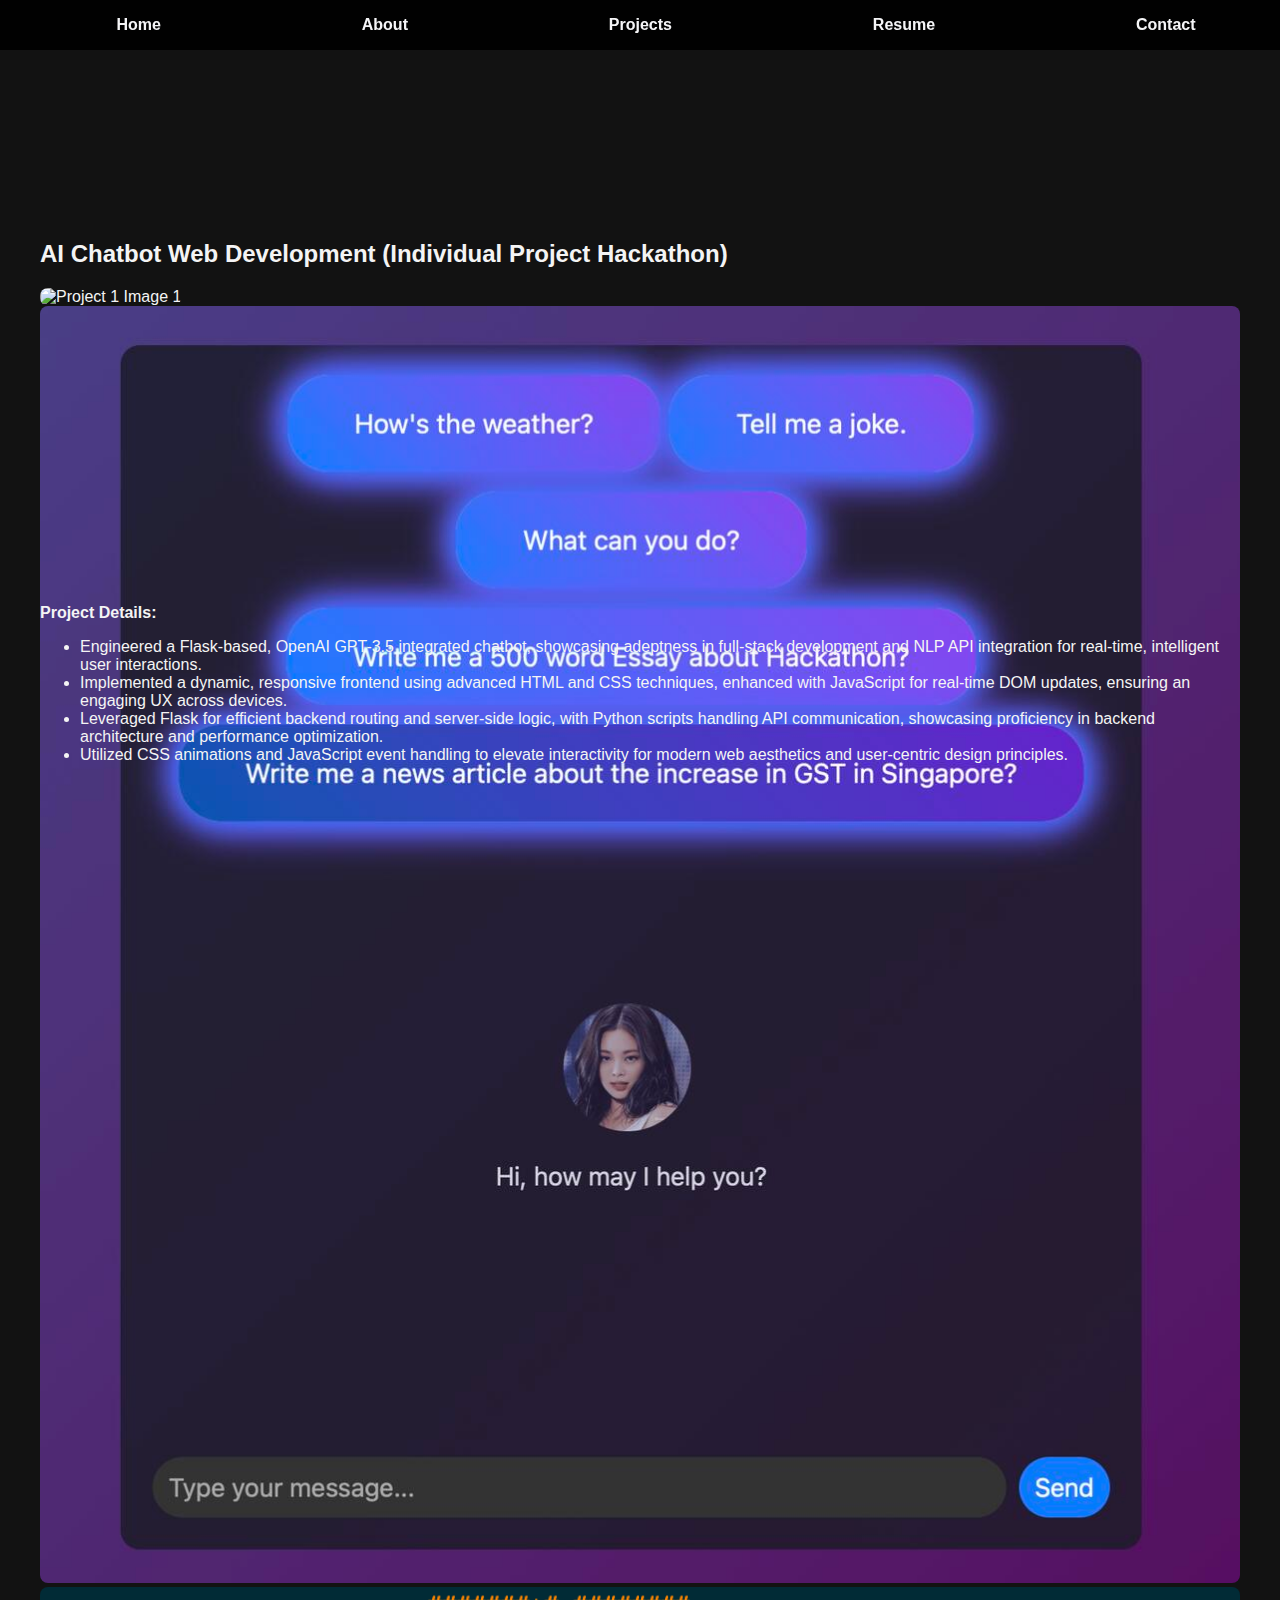
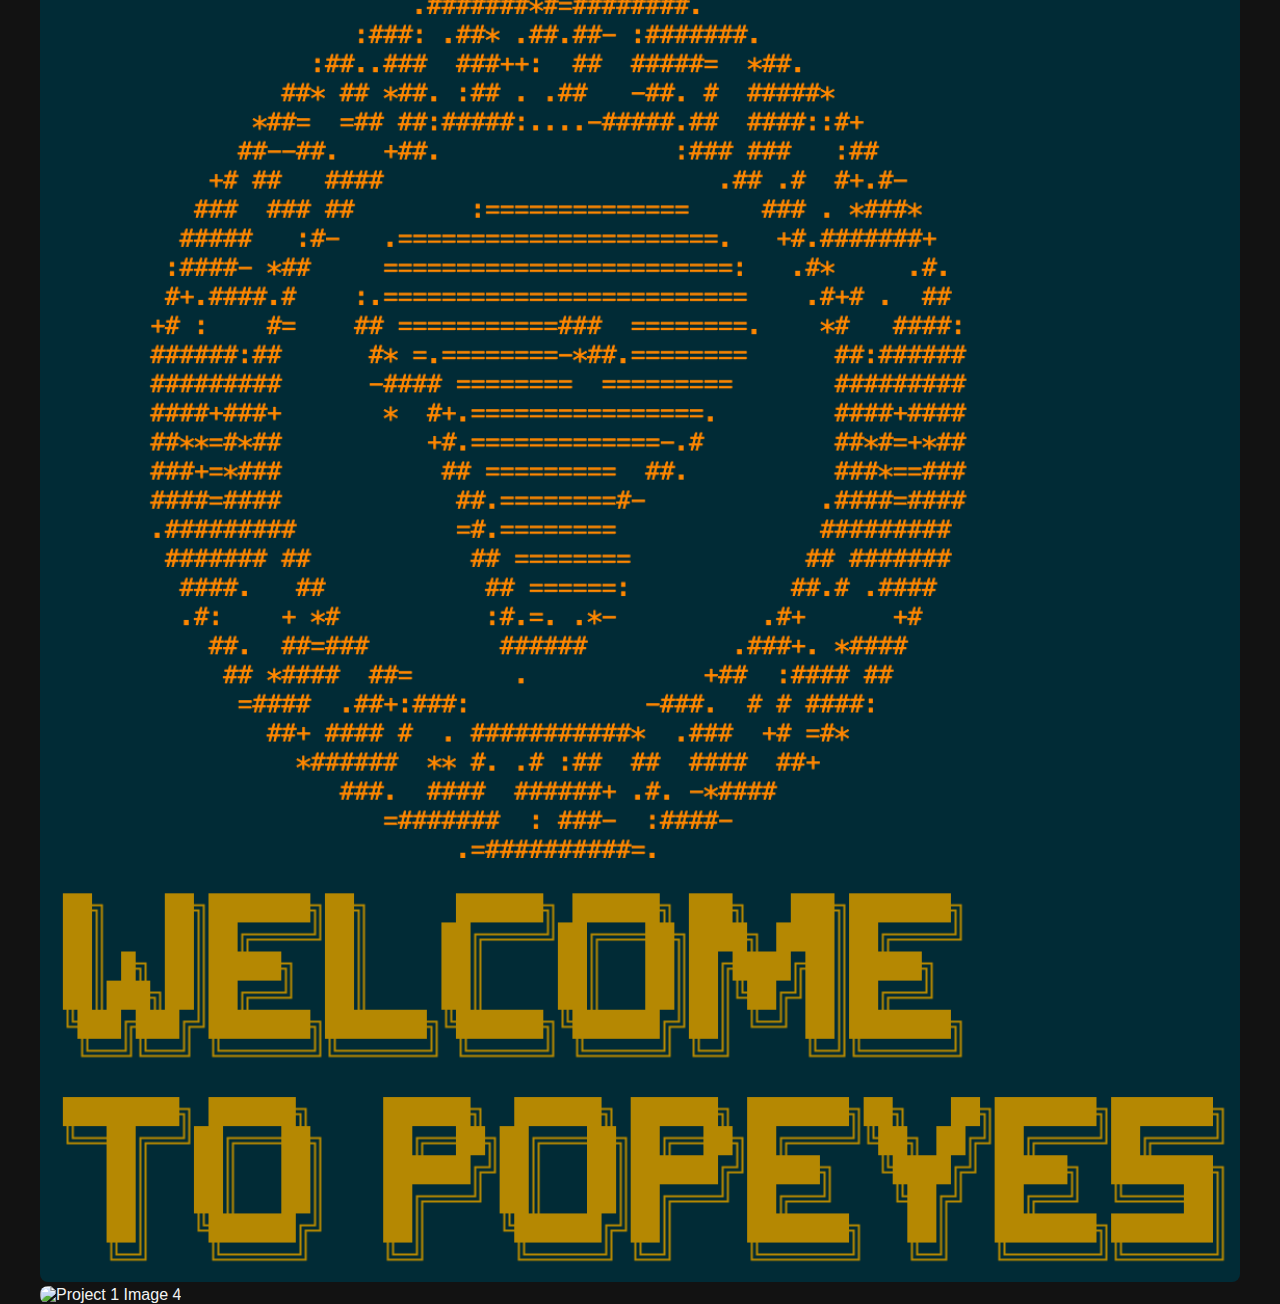
==== project-details/project1.html @ b9d49069 "Add project details pages, implement dark mode, real-time background animation, and Swiper.js for al" ====
<!DOCTYPE html>
<html lang="en">
<head>
  <meta charset="UTF-8">
  <meta name="viewport" content="width=device-width, initial-scale=1.0">
  <title>Project 1 Details</title>
  <link rel="stylesheet" href="../css/styles.css">
</head>
<body>
  <header>
    <div class="header-wrapper">
      <span class="menu-logo hp-viewport fas fa-ellipsis-h"></span>
      <ul class="header-list">
        <li class="header-content hp-viewport"><a href="../index.html#home">Home</a></li>
        <li class="header-content hp-viewport"><a href="../index.html#about">About</a></li>
        <li class="header-content hp-viewport"><a href="../index.html#projects">Projects</a></li>
        <li class="header-content hp-viewport"><a href="../index.html#resume">Resume</a></li>
        <li class="header-content hp-viewport"><a href="../index.html#contact">Contact</a></li>
      </ul>
    </div>
  </header>

  <main>
    <section id="project-details" class="full-height" data-aos="fade-up">
      <div class="container">
        <h2>AI Chatbot Web Development (Individual Project Hackathon)</h2>
        <div class="swiper-container">
          <div class="swiper-wrapper">
            <div class="swiper-slide"><img src="../images/project1/img1.png" alt="Project 1 Image 1"></div>
            <div class="swiper-slide"><img src="../images/project1/img2.jpeg" alt="Project 1 Image 2"></div>
            <div class="swiper-slide"><img src="../images/project1/img3.jpg" alt="Project 1 Image 3"></div>
            <div class="swiper-slide"><img src="../images/project1/img4.png" alt="Project 1 Image 4"></div>
          </div>
          <div class="swiper-pagination"></div>
          <div class="swiper-button-next"></div>
          <div class="swiper-button-prev"></div>
        </div>
        <p><strong>Project Details:</strong></p>
        <ul>
          <li>Engineered a Flask-based, OpenAI GPT-3.5 integrated chatbot, showcasing adeptness in full-stack development and NLP API integration for real-time, intelligent user interactions.</li>
          <li>Implemented a dynamic, responsive frontend using advanced HTML and CSS techniques, enhanced with JavaScript for real-time DOM updates, ensuring an engaging UX across devices.</li>
          <li>Leveraged Flask for efficient backend routing and server-side logic, with Python scripts handling API communication, showcasing proficiency in backend architecture and performance optimization.</li>
          <li>Utilized CSS animations and JavaScript event handling to elevate interactivity for modern web aesthetics and user-centric design principles.</li>
        </ul>
      </div>
    </section>
  </main>

  <script src="https://cdn.jsdelivr.net/npm/aos@2.3.4/dist/aos.js"></script>
  <script src="https://unpkg.com/swiper/swiper-bundle.min.js"></script>
  <script>
    // Initialize AOS
    AOS.init();

    // Initialize Swiper for project image carousels
    new Swiper('.swiper-container', {
      loop: true,
      pagination: {
        el: '.swiper-pagination',
        clickable: true,
      },
      navigation: {
        nextEl: '.swiper-button-next',
        prevEl: '.swiper-button-prev',
      },
    });
  </script>
</body>
</html>
---- css/styles.css ----
body {
    font-family: 'Roboto', 'Helvetica', Arial, sans-serif;
    margin: 0;
    padding: 0;
    background-color: #121212;
    color: #f4f4f4;
    overflow-x: hidden;
  }
  
  #background-animation {
    position: fixed;
    top: 0;
    left: 0;
    width: 100%;
    height: 100%;
    z-index: -1;
    background-color: #121212;
  }
  
  .star {
    position: absolute;
    width: 2px;
    height: 2px;
    background: white;
    box-shadow: 0 0 10px white;
    animation: blink 1s infinite alternate;
  }
  
  @keyframes blink {
    0% {
      opacity: 0;
    }
    100% {
      opacity: 1;
    }
  }
  
  header {
    background: rgba(0, 0, 0, 0.92);
    color: #fff;
    padding: 1rem;
    text-align: center;
    position: sticky;
    top: 0;
    width: 100%;
    z-index: 1000;
  }
  
  .header-wrapper {
    display: flex;
    justify-content: space-around;
    align-items: center;
  }
  
  .header-list {
    display: flex;
    justify-content: space-around;
    align-items: center;
    width: 100%;
    margin: 0;
    padding: 0;
    list-style: none;
  }
  
  .header-list li {
    display: inline;
    margin: 0 10px;
  }
  
  .header-list li a {
    color: #f5f5f7;
    text-decoration: none;
    font-weight: bold;
  }
  
  .search-container {
    position: relative;
  }
  
  .search-dropdown {
    display: none;
    position: absolute;
    top: 100%;
    left: 0;
    width: 200px;
    padding: 10px;
    background-color: white;
    box-shadow: 0 2px 5px rgba(0, 0, 0, 0.1);
  }
  
  .search-dropdown input {
    width: 100%;
    padding: 8px;
    margin-bottom: 10px;
  }
  
  .search-dropdown button {
    background-color: #333;
    color: white;
    border: none;
    padding: 8px 15px;
    cursor: pointer;
  }
  
  .search-dropdown button:hover {
    background-color: #555;
  }
  
  .full-height {
    height: 100vh;
    display: flex;
    align-items: center;
    justify-content: center;
  }
  
  .container {
    max-width: 1200px;
    margin: 0 auto;
    padding: 0 2rem;
  }
  
  .project-grid {
    display: flex;
    justify-content: center;
    gap: 2rem;
    flex-wrap: wrap;
  }
  
  .project-item {
    width: 100%;
    margin: 1rem;
    overflow: hidden;
    border-radius: 8px;
    box-shadow: 0 4px 8px rgba(0, 0, 0, 0.1);
  }
  
  .swiper-container {
    width: 100%;
    height: 300px;
  }
  
  .swiper-slide img {
    width: 100%;
    height: 100%;
    object-fit: cover;
    border-radius: 8px;
  }
  
  form {
    display: flex;
    flex-direction: column;
    gap: 1rem;
    max-width: 600px;
    margin: 0 auto;
  }
  
  form input, form textarea, form button {
    padding: 0.75rem;
    border: 1px solid #ccc;
    border-radius: 4px;
  }
  
  form button {
    background: #333;
    color: #fff;
    cursor: pointer;
    border: none;
    font-size: 1rem;
    transition: background 0.3s;
  }
  
  form button:hover {
    background: #555;
  }
  
  footer {
    background-color: #1d1d1f;
    padding: 40px;
    color: #f5f5f7;
  }
  
  .footer-container {
    display: flex;
    flex-wrap: wrap;
    justify-content: space-between;
    max-width: 1200px;
    margin: 0 auto;
  }
  
  .footer-list {
    width: 30%;
  }
  
  .footer-list p a {
    color: #f5f5f7;
  }
  
  .footer-list p a:hover {
    text-decoration: underline;
  }
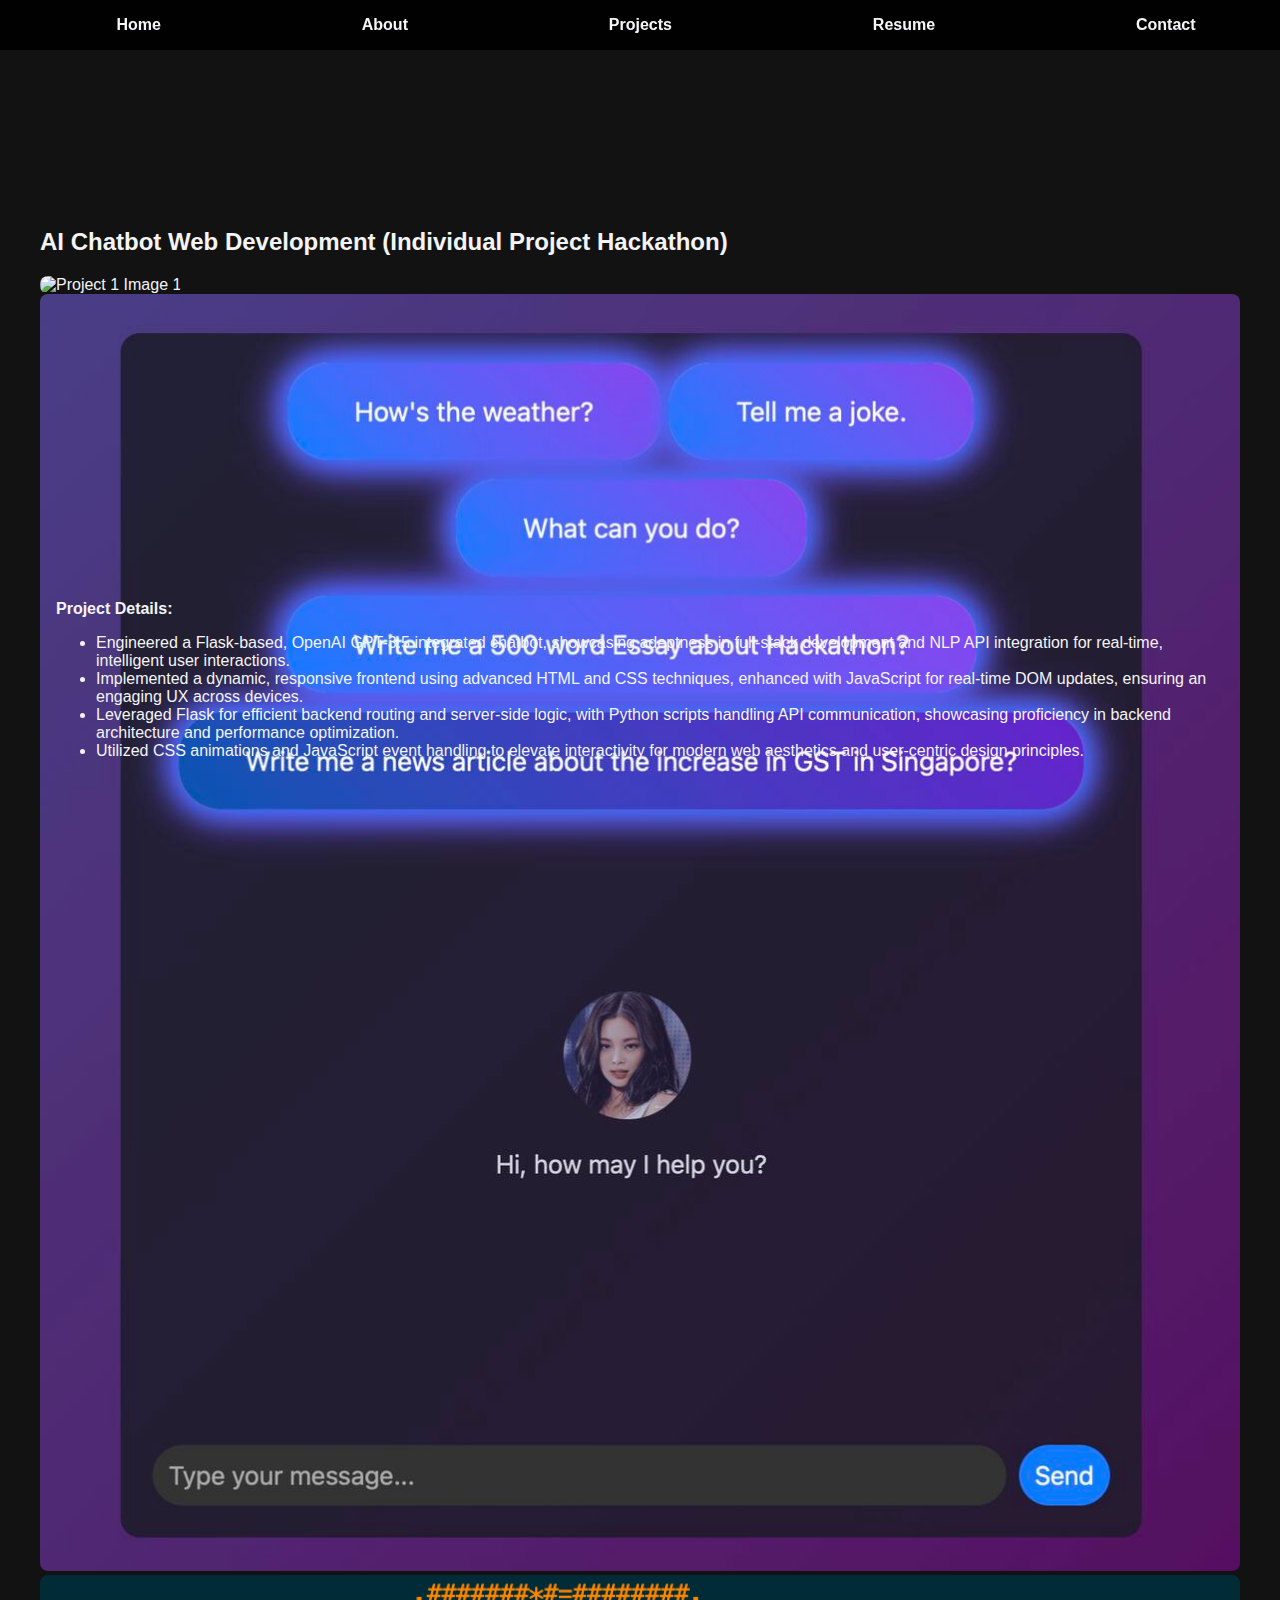
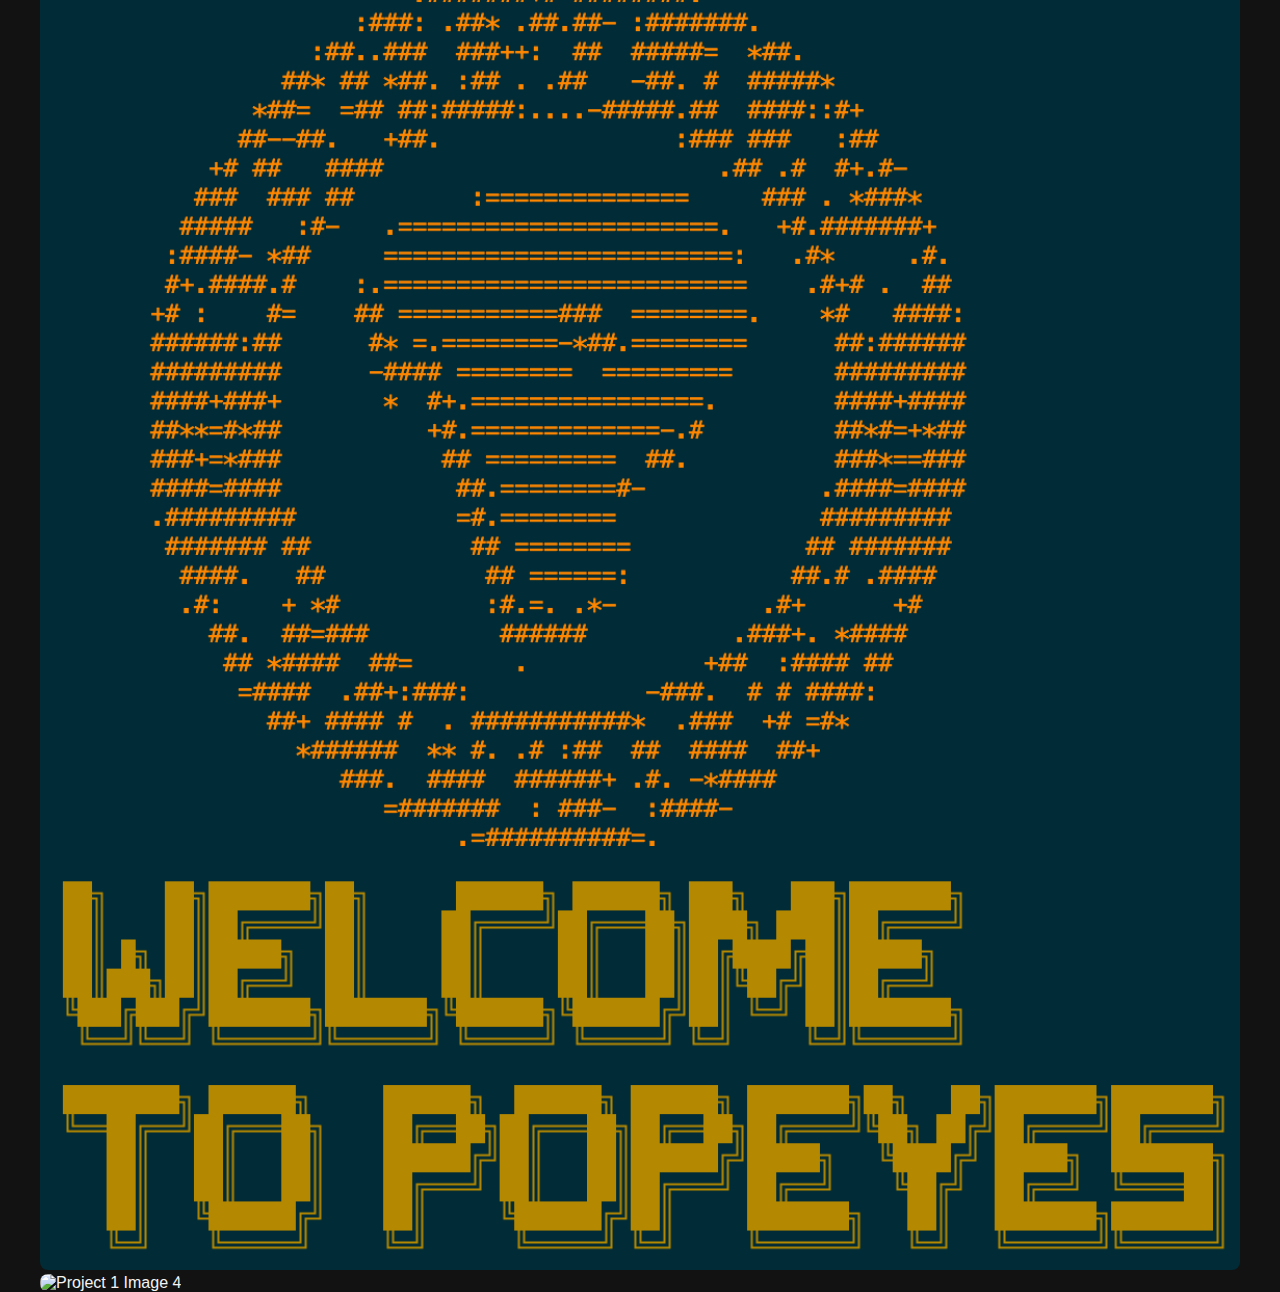
==== commit 22e2c843: "Fix layout issues, enhance Swiper functionality, improve background animation, and adjust button sty" ====
--- a/project-details/project1.html
+++ b/project-details/project1.html
@@ -35,13 +35,15 @@
           <div class="swiper-button-next"></div>
           <div class="swiper-button-prev"></div>
         </div>
-        <p><strong>Project Details:</strong></p>
-        <ul>
-          <li>Engineered a Flask-based, OpenAI GPT-3.5 integrated chatbot, showcasing adeptness in full-stack development and NLP API integration for real-time, intelligent user interactions.</li>
-          <li>Implemented a dynamic, responsive frontend using advanced HTML and CSS techniques, enhanced with JavaScript for real-time DOM updates, ensuring an engaging UX across devices.</li>
-          <li>Leveraged Flask for efficient backend routing and server-side logic, with Python scripts handling API communication, showcasing proficiency in backend architecture and performance optimization.</li>
-          <li>Utilized CSS animations and JavaScript event handling to elevate interactivity for modern web aesthetics and user-centric design principles.</li>
-        </ul>
+        <div class="project-description">
+          <p><strong>Project Details:</strong></p>
+          <ul>
+            <li>Engineered a Flask-based, OpenAI GPT-3.5 integrated chatbot, showcasing adeptness in full-stack development and NLP API integration for real-time, intelligent user interactions.</li>
+            <li>Implemented a dynamic, responsive frontend using advanced HTML and CSS techniques, enhanced with JavaScript for real-time DOM updates, ensuring an engaging UX across devices.</li>
+            <li>Leveraged Flask for efficient backend routing and server-side logic, with Python scripts handling API communication, showcasing proficiency in backend architecture and performance optimization.</li>
+            <li>Utilized CSS animations and JavaScript event handling to elevate interactivity for modern web aesthetics and user-centric design principles.</li>
+          </ul>
+        </div>
       </div>
     </section>
   </main>
--- a/css/styles.css
+++ b/css/styles.css
@@ -146,6 +146,13 @@
     border-radius: 8px;
   }
   
+  .project-description {
+    padding: 1rem;
+    background-color: #1d1d1f;
+    border-radius: 8px;
+    margin-top: -8px;
+  }
+  
   form {
     display: flex;
     flex-direction: column;
@@ -198,4 +205,9 @@
   .footer-list p a:hover {
     text-decoration: underline;
   }
+  
+  .resume-download {
+    color: #f5f5f7;
+    text-decoration: underline;
+  }
   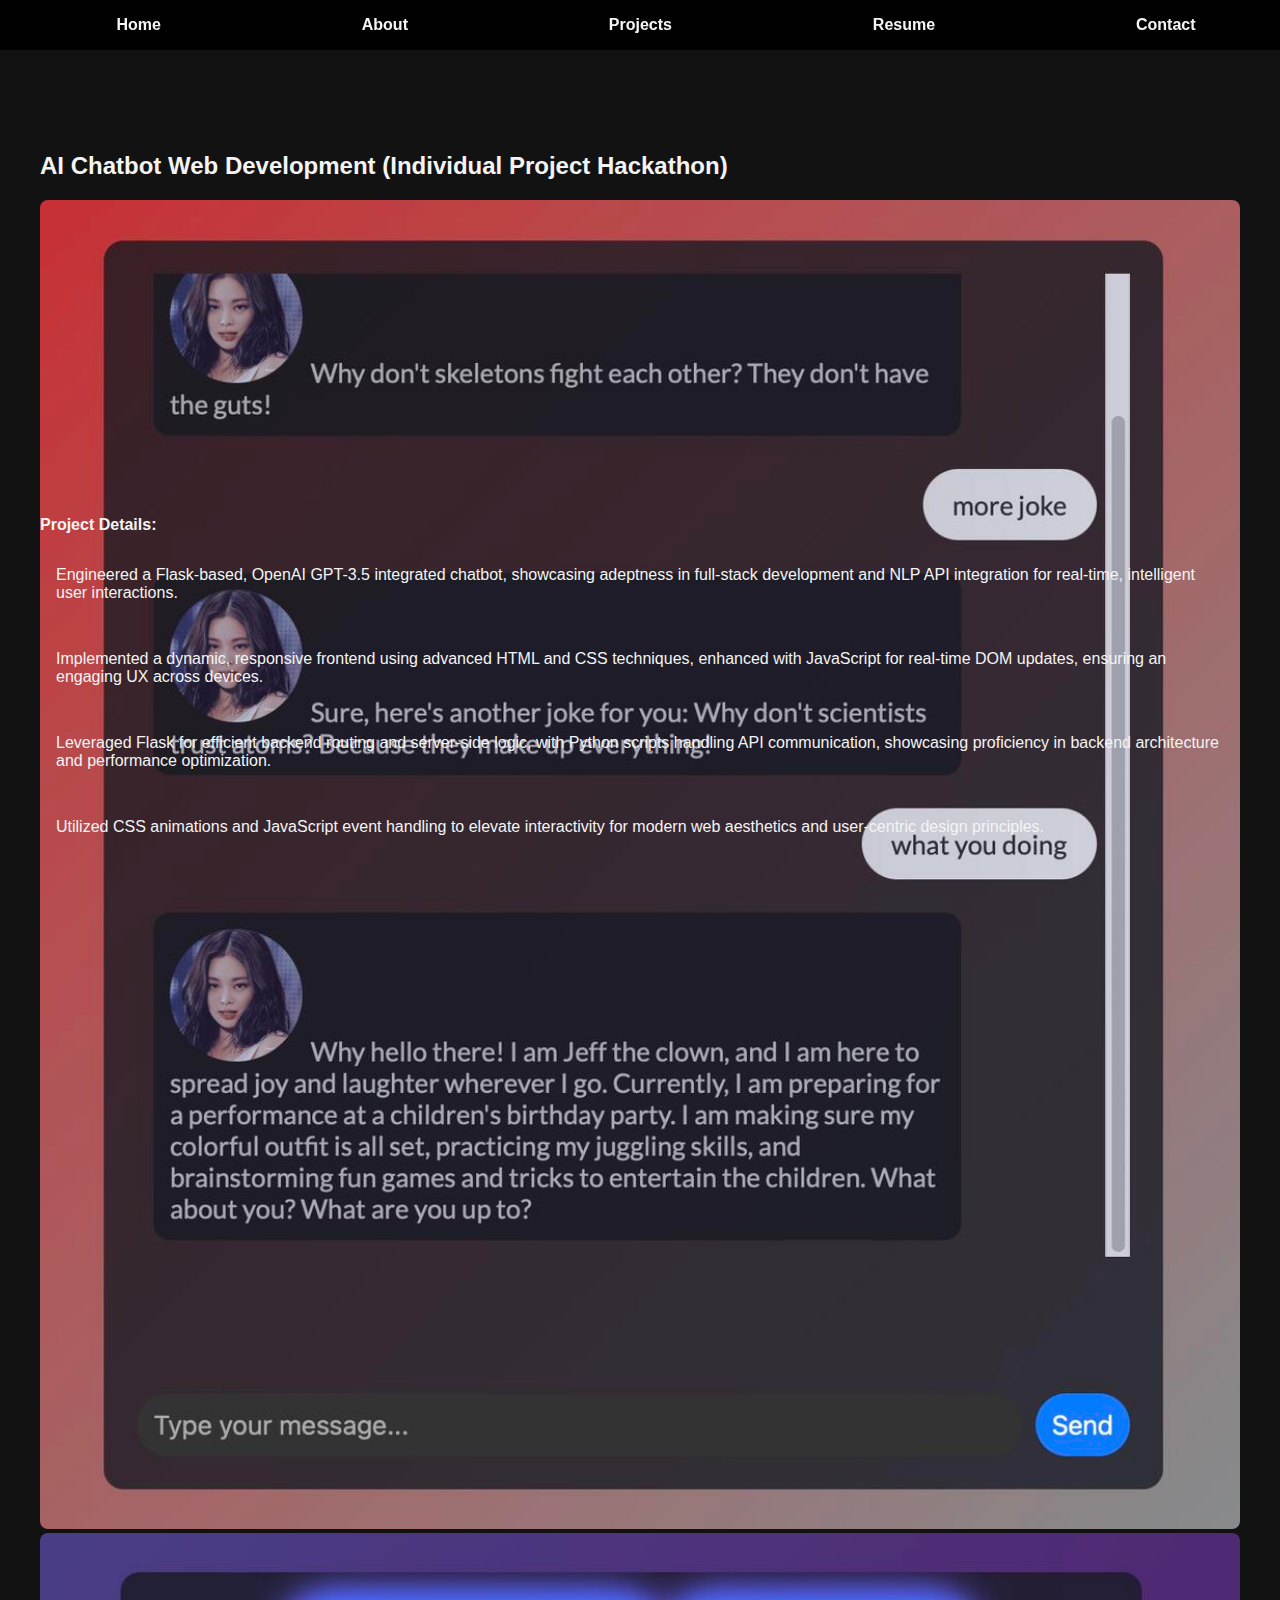
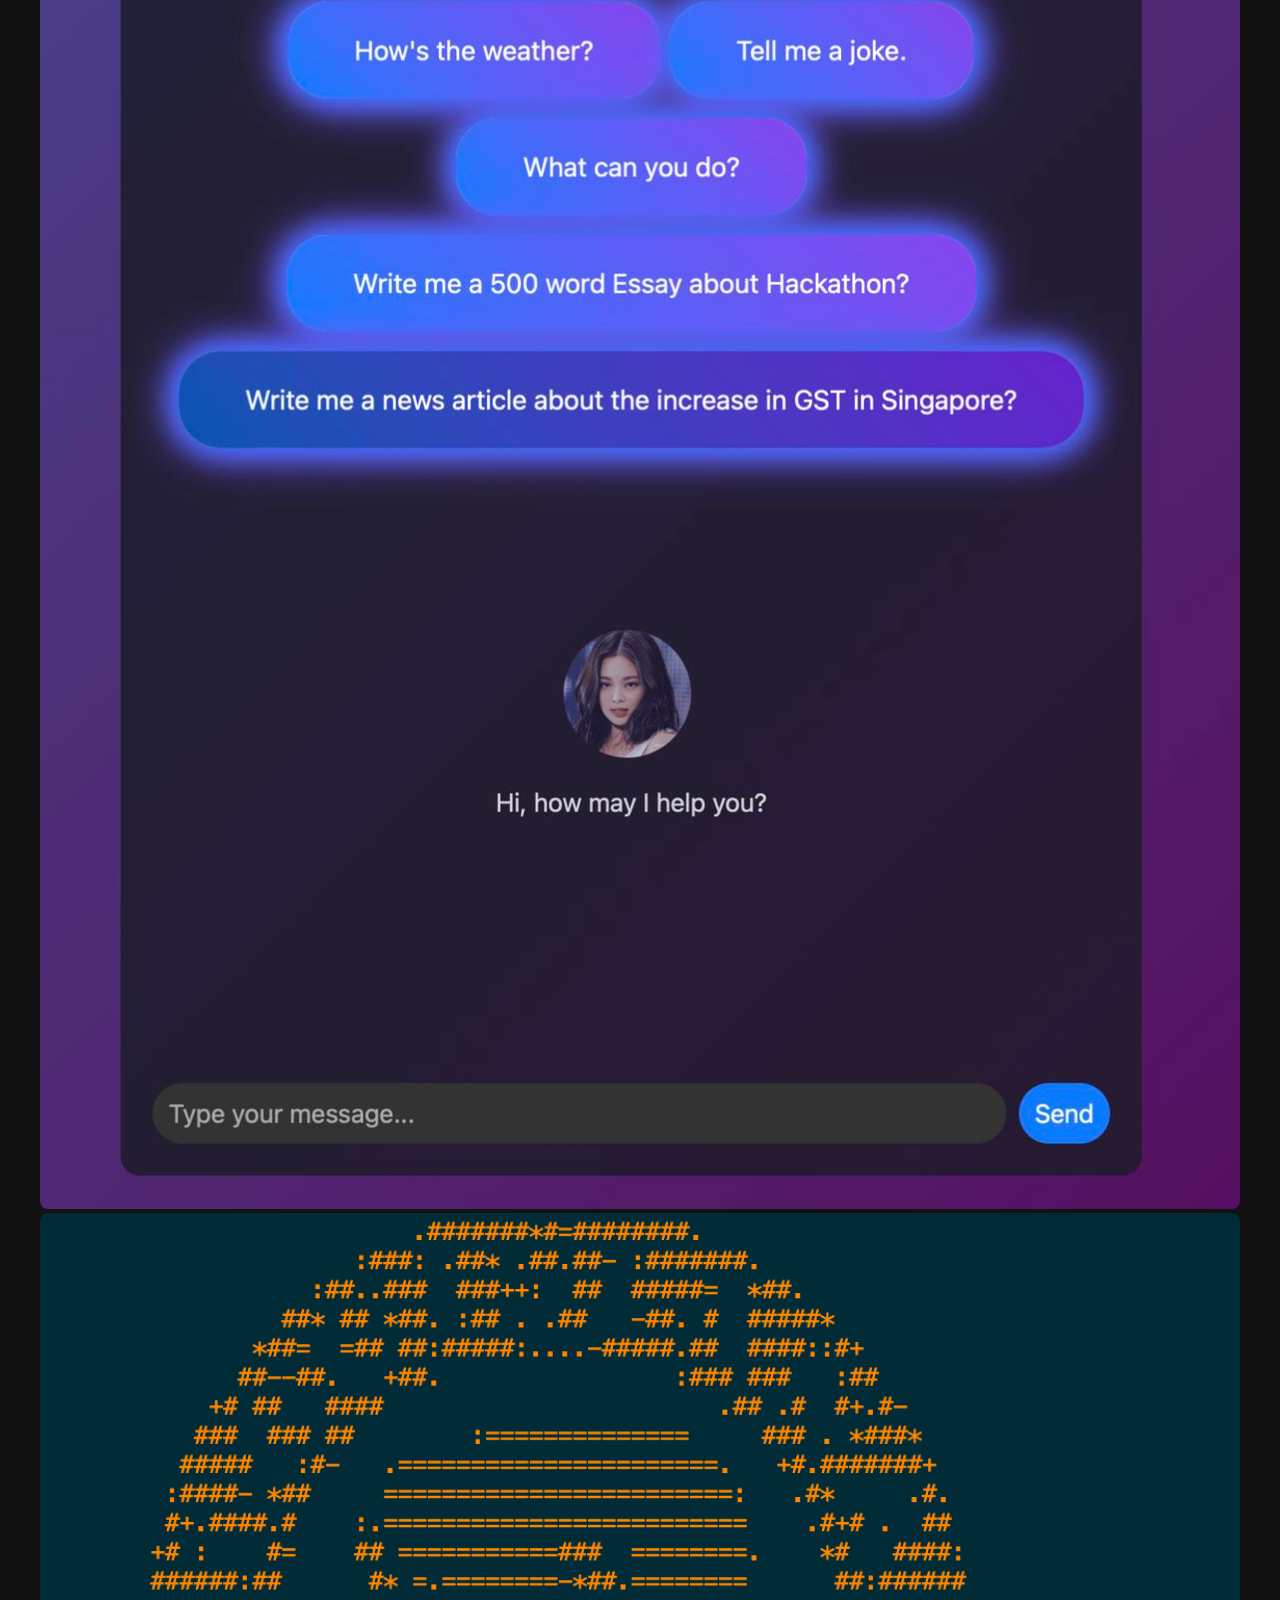
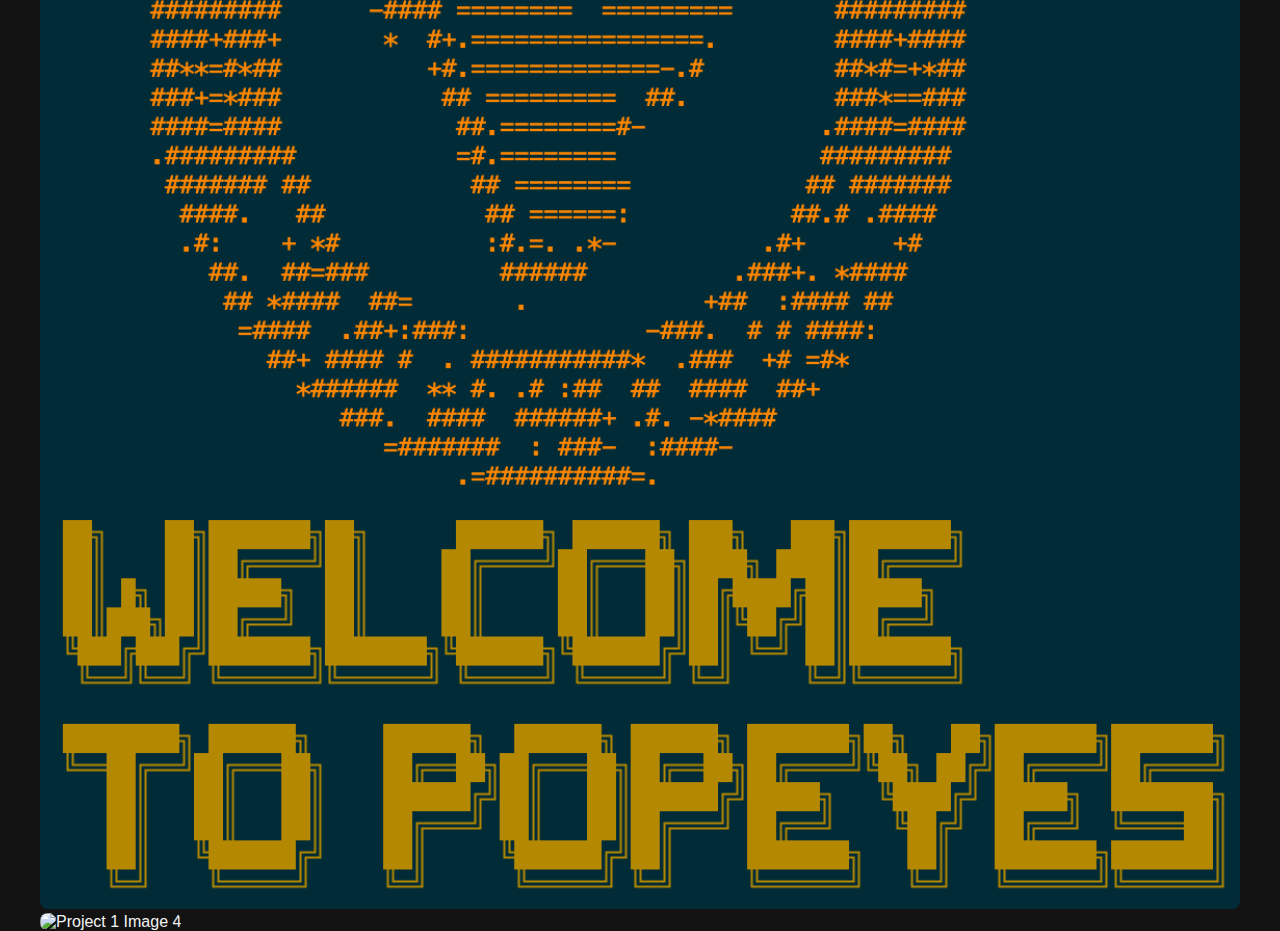
==== commit 34473829: "Update image file types and redesign project sections with scrolling effects" ====
--- a/project-details/project1.html
+++ b/project-details/project1.html
@@ -26,7 +26,7 @@
         <h2>AI Chatbot Web Development (Individual Project Hackathon)</h2>
         <div class="swiper-container">
           <div class="swiper-wrapper">
-            <div class="swiper-slide"><img src="../images/project1/img1.png" alt="Project 1 Image 1"></div>
+            <div class="swiper-slide"><img src="../images/project1/img1.jpeg" alt="Project 1 Image 1"></div>
             <div class="swiper-slide"><img src="../images/project1/img2.jpeg" alt="Project 1 Image 2"></div>
             <div class="swiper-slide"><img src="../images/project1/img3.jpg" alt="Project 1 Image 3"></div>
             <div class="swiper-slide"><img src="../images/project1/img4.png" alt="Project 1 Image 4"></div>
--- a/css/styles.css
+++ b/css/styles.css
@@ -119,19 +119,18 @@
     padding: 0 2rem;
   }
   
-  .project-grid {
-    display: flex;
-    justify-content: center;
+  .project-wrapper {
+    display: flex;
+    flex-direction: column;
     gap: 2rem;
-    flex-wrap: wrap;
-  }
-  
-  .project-item {
-    width: 100%;
-    margin: 1rem;
-    overflow: hidden;
-    border-radius: 8px;
-    box-shadow: 0 4px 8px rgba(0, 0, 0, 0.1);
+  }
+  
+  .project {
+    display: flex;
+    align-items: center;
+    gap: 2rem;
+    margin-bottom: 2rem;
+    cursor: pointer;
   }
   
   .swiper-container {
@@ -147,10 +146,24 @@
   }
   
   .project-description {
+    flex: 1;
+  }
+  
+  .project-description ul {
+    list-style-type: none;
+    padding: 0;
+  }
+  
+  .project-description ul li {
+    margin-bottom: 1rem;
+    background-color: #1d1d1f;
     padding: 1rem;
-    background-color: #1d1d1f;
     border-radius: 8px;
-    margin-top: -8px;
+  }
+  
+  .resume-download {
+    color: #f5f5f7;
+    text-decoration: underline;
   }
   
   form {
@@ -205,9 +218,4 @@
   .footer-list p a:hover {
     text-decoration: underline;
   }
-  
-  .resume-download {
-    color: #f5f5f7;
-    text-decoration: underline;
-  }
   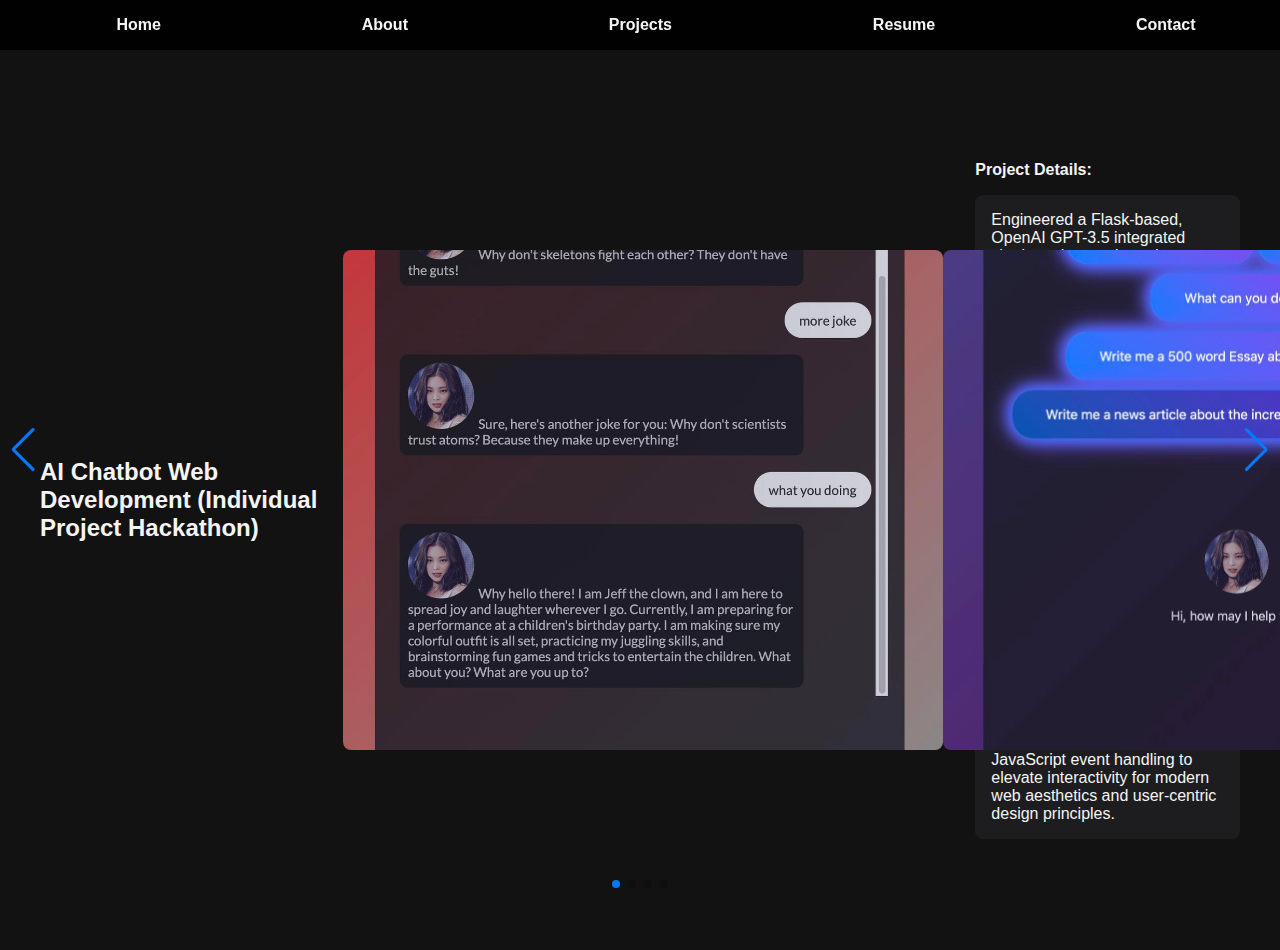
==== commit 02d736a0: "Redesign portfolio section with animated button and detailed project pages" ====
--- a/project-details/project1.html
+++ b/project-details/project1.html
@@ -4,18 +4,18 @@
   <meta charset="UTF-8">
   <meta name="viewport" content="width=device-width, initial-scale=1.0">
   <title>Project 1 Details</title>
-  <link rel="stylesheet" href="../css/styles.css">
+  <link rel="stylesheet" href="../css/project-details.css">
+  <link rel="stylesheet" href="https://unpkg.com/swiper/swiper-bundle.min.css" />
 </head>
 <body>
   <header>
     <div class="header-wrapper">
-      <span class="menu-logo hp-viewport fas fa-ellipsis-h"></span>
       <ul class="header-list">
-        <li class="header-content hp-viewport"><a href="../index.html#home">Home</a></li>
-        <li class="header-content hp-viewport"><a href="../index.html#about">About</a></li>
-        <li class="header-content hp-viewport"><a href="../index.html#projects">Projects</a></li>
-        <li class="header-content hp-viewport"><a href="../index.html#resume">Resume</a></li>
-        <li class="header-content hp-viewport"><a href="../index.html#contact">Contact</a></li>
+        <li class="header-content"><a href="../index.html#home">Home</a></li>
+        <li class="header-content"><a href="../index.html#about">About</a></li>
+        <li class="header-content"><a href="../index.html#projects">Projects</a></li>
+        <li class="header-content"><a href="../index.html#resume">Resume</a></li>
+        <li class="header-content"><a href="../index.html#contact">Contact</a></li>
       </ul>
     </div>
   </header>
@@ -48,12 +48,8 @@
     </section>
   </main>
 
-  <script src="https://cdn.jsdelivr.net/npm/aos@2.3.4/dist/aos.js"></script>
   <script src="https://unpkg.com/swiper/swiper-bundle.min.js"></script>
   <script>
-    // Initialize AOS
-    AOS.init();
-
     // Initialize Swiper for project image carousels
     new Swiper('.swiper-container', {
       loop: true,
--- a/css/project-details.css
+++ b/css/project-details.css
@@ -0,0 +1,92 @@
+body {
+    font-family: 'Roboto', 'Helvetica', Arial, sans-serif;
+    margin: 0;
+    padding: 0;
+    background-color: #121212;
+    color: #f4f4f4;
+    overflow-x: hidden;
+  }
+  
+  header {
+    background: rgba(0, 0, 0, 0.92);
+    color: #fff;
+    padding: 1rem;
+    text-align: center;
+    position: sticky;
+    top: 0;
+    width: 100%;
+    z-index: 1000;
+  }
+  
+  .header-wrapper {
+    display: flex;
+    justify-content: space-around;
+    align-items: center;
+  }
+  
+  .header-list {
+    display: flex;
+    justify-content: space-around;
+    align-items: center;
+    width: 100%;
+    margin: 0;
+    padding: 0;
+    list-style: none;
+  }
+  
+  .header-list li {
+    display: inline;
+    margin: 0 10px;
+  }
+  
+  .header-list li a {
+    color: #f5f5f7;
+    text-decoration: none;
+    font-weight: bold;
+  }
+  
+  .full-height {
+    height: 100vh;
+    display: flex;
+    align-items: center;
+    justify-content: center;
+  }
+  
+  .container {
+    max-width: 1200px;
+    margin: 0 auto;
+    padding: 0 2rem;
+    display: flex;
+    align-items: center;
+    justify-content: center;
+  }
+  
+  .swiper-container {
+    width: 50%;
+    height: 500px;
+  }
+  
+  .swiper-slide img {
+    width: 100%;
+    height: 100%;
+    object-fit: cover;
+    border-radius: 8px;
+  }
+  
+  .project-description {
+    width: 50%;
+    padding-left: 2rem;
+  }
+  
+  .project-description ul {
+    list-style-type: none;
+    padding: 0;
+  }
+  
+  .project-description ul li {
+    margin-bottom: 1rem;
+    background-color: #1d1d1f;
+    padding: 1rem;
+    border-radius: 8px;
+  }
+  